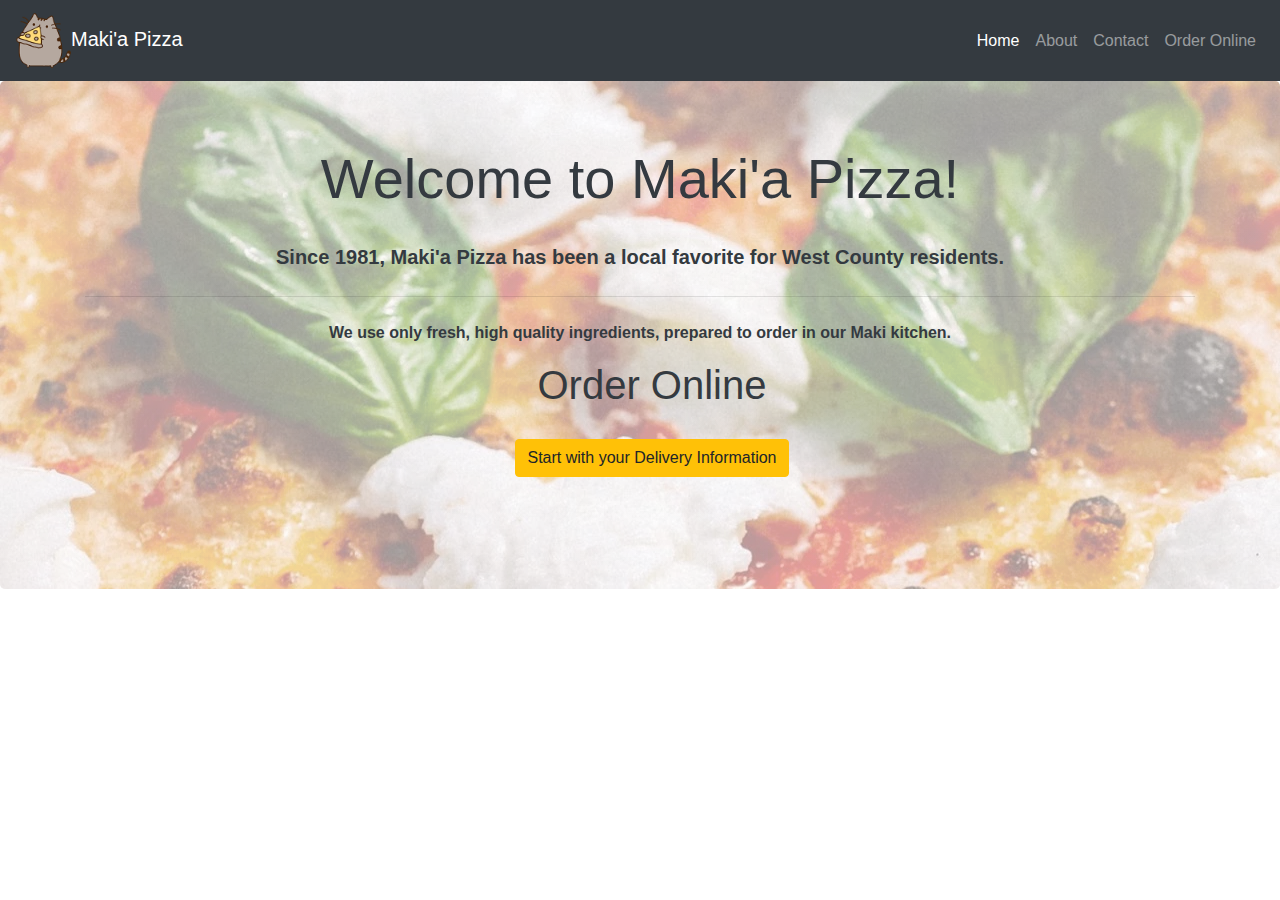
==== index.html @ 988d17c9 "init project" ====
<!DOCTYPE html>
<html lang="en">
<head>
    <meta charset="UTF-8">
    <meta http-equiv="X-UA-Compatible" content="IE=edge">
    <meta name="viewport" content="width=device-width, initial-scale=1.0">
    <meta name="viewport" content="width=device-width, initial-scale=1, shrink-to-fit=no">
    <title>Final Project</title>
    <script src="js/main.js"></script>
    <link rel="stylesheet" href="https://cdn.jsdelivr.net/npm/bootstrap@4.6.0/dist/css/bootstrap.min.css">
    <link rel="stylesheet" href="/css/styles.css">
    
    <style>
        .card           {border: 1px solid black;}
        output          {font-size: 0.6em;}
    </style>
    
</head>
<body>
    <nav class="navbar sticky-top navbar-expand lg navbar-dark bg-dark">
        
        <a class="navbar-brand" href="#">
            <img src="/images/pizza_cat_ico.png" width="55" height="55" alt="">Maki'a Pizza
        </a>
        <div class="collapse navbar-collapse ml-auto" id="navbarNav">
            <ul class="navbar-nav ml-auto">
              <li class="nav-item active">
                <a class="nav-link" href="#">Home <span class="sr-only">(current)</span></a>
              </li>
              <li class="nav-item">
                <a class="nav-link" href="#">About</a>
              </li>
              <li class="nav-item">
                <a class="nav-link" href="#">Contact</a>
              </li>
              <li class="nav-item">
                <a class="nav-link" href="#">Order Online</a>
              </li>
             
            </ul>
        </div>
            
    </nav>
    <div class="jumbotron text-center text-dark font-weight-bold bg-cover" style="background-image: linear-gradient(to bottom, rgba(255, 255, 255, 0.623) 0%,rgba(255, 255, 255, 0.582) 100%), url('/images/crispy pizza.jpg')" >
        <div class="container">
        <h1 class="display-4" >Welcome to Maki'a Pizza!</h1>
        <p class="lead font-weight-bold">Since 1981, Maki'a Pizza has been a local favorite for West County residents.</p>
        <hr class="my-4">
        <p>We use only fresh, high quality ingredients, prepared to order in our Maki kitchen.</p>
        <!-- <a class="btn btn-success btn-lg" href="#" role="button">MENU</a> -->
      </div>
    <div class="mt-2 ml-4">
        <h1>Order Online</h1>
            <button id="btnAddCustomer" class="btn btn-warning">Start with your Delivery Information</button>
            <br><br>
            <output id="loginDetails"></output>
    </div>
    
</body>
</html>
---- css/styles.css ----
h1 {margin-bottom: 30px;}
label {font-weight: bold;}
input, select {margin-bottom: 10px;}
form {width: 100%; background: #cfcccc; padding: 20px; border: 3px solid rgb(238, 198, 105)}
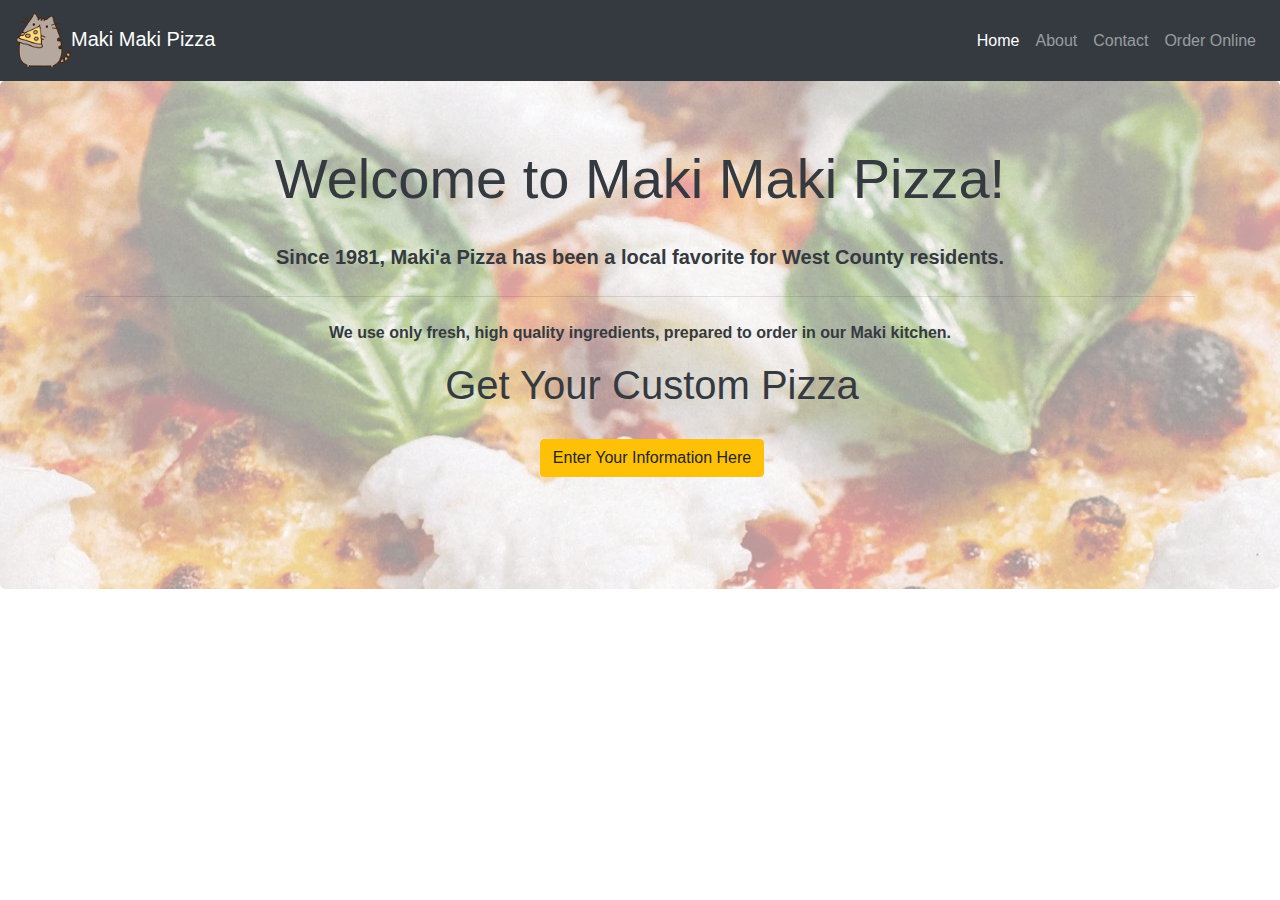
==== commit dbe0d86d: "updates" ====
--- a/index.html
+++ b/index.html
@@ -20,7 +20,7 @@
     <nav class="navbar sticky-top navbar-expand lg navbar-dark bg-dark">
         
         <a class="navbar-brand" href="#">
-            <img src="/images/pizza_cat_ico.png" width="55" height="55" alt="">Maki'a Pizza
+            <img src="/images/pizza_cat_ico.png" width="55" height="55" alt="">Maki Maki Pizza
         </a>
         <div class="collapse navbar-collapse ml-auto" id="navbarNav">
             <ul class="navbar-nav ml-auto">
@@ -43,15 +43,15 @@
     </nav>
     <div class="jumbotron text-center text-dark font-weight-bold bg-cover" style="background-image: linear-gradient(to bottom, rgba(255, 255, 255, 0.623) 0%,rgba(255, 255, 255, 0.582) 100%), url('/images/crispy pizza.jpg')" >
         <div class="container">
-        <h1 class="display-4" >Welcome to Maki'a Pizza!</h1>
+        <h1 class="display-4" >Welcome to Maki Maki Pizza!</h1>
         <p class="lead font-weight-bold">Since 1981, Maki'a Pizza has been a local favorite for West County residents.</p>
         <hr class="my-4">
         <p>We use only fresh, high quality ingredients, prepared to order in our Maki kitchen.</p>
         <!-- <a class="btn btn-success btn-lg" href="#" role="button">MENU</a> -->
       </div>
     <div class="mt-2 ml-4">
-        <h1>Order Online</h1>
-            <button id="btnAddCustomer" class="btn btn-warning">Start with your Delivery Information</button>
+        <h1>Get Your Custom Pizza</h1>
+            <button id="btnAddCustomer" class="btn btn-warning">Enter Your Information Here </button>
             <br><br>
             <output id="loginDetails"></output>
     </div>
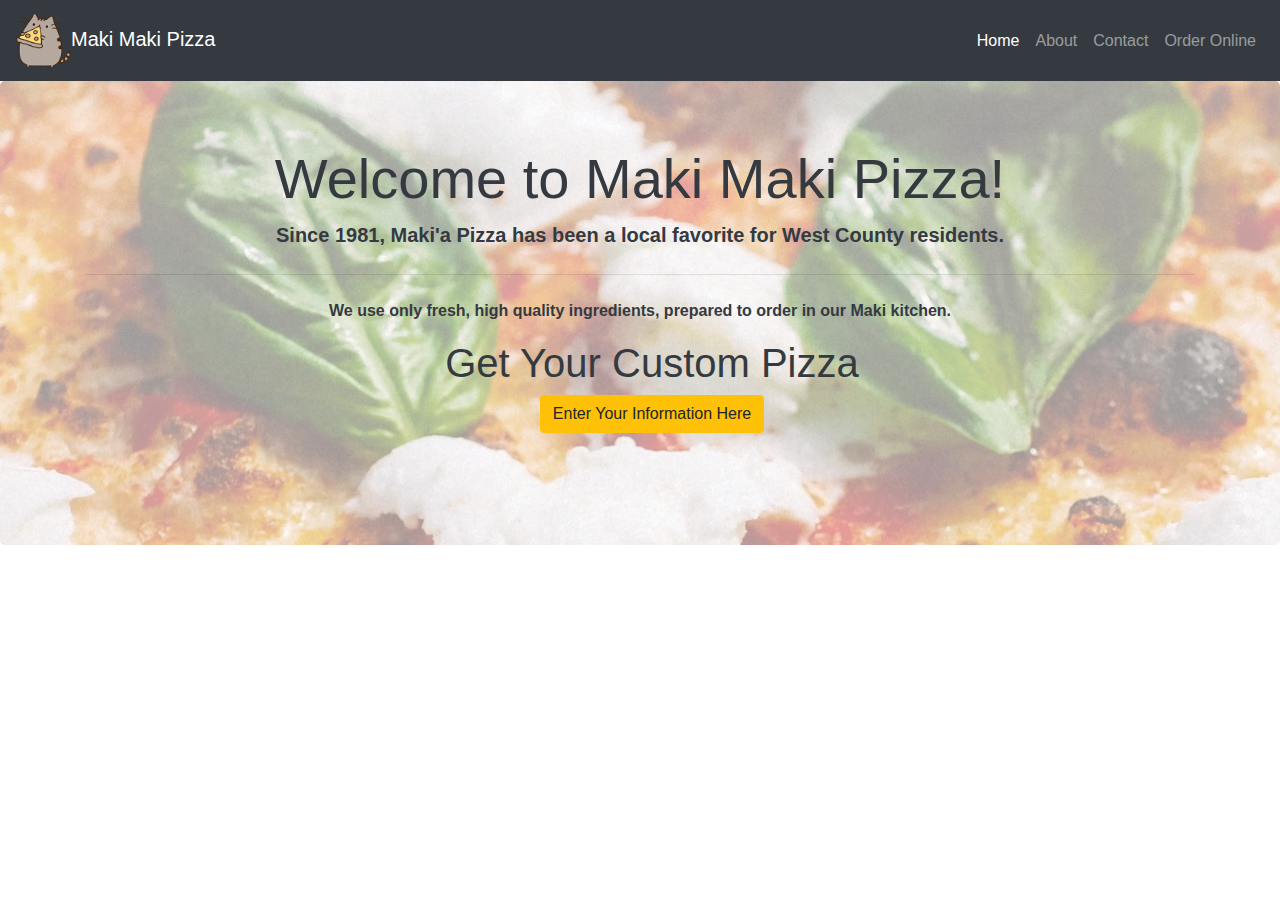
==== commit 3d4f20da: "building" ====
--- a/index.html
+++ b/index.html
@@ -5,7 +5,8 @@
     <meta http-equiv="X-UA-Compatible" content="IE=edge">
     <meta name="viewport" content="width=device-width, initial-scale=1.0">
     <meta name="viewport" content="width=device-width, initial-scale=1, shrink-to-fit=no">
-    <title>Final Project</title>
+    <title>Maki Home Page</title>
+    <link rel="shortcut icon" type="image/jpg" href="images/pizza_cat_ico.png"/>
     <script src="js/main.js"></script>
     <link rel="stylesheet" href="https://cdn.jsdelivr.net/npm/bootstrap@4.6.0/dist/css/bootstrap.min.css">
     <link rel="stylesheet" href="/css/styles.css">
--- a/css/styles.css
+++ b/css/styles.css
@@ -1,5 +1,13 @@
 
-h1 {margin-bottom: 30px;}
+h2 {margin-bottom: 30px;}
 label {font-weight: bold;}
 input, select {margin-bottom: 10px;}
-form {width: 100%; background: #cfcccc; padding: 20px; border: 3px solid rgb(238, 198, 105)}+form {width: 100%; background: #cfcccc; padding: 20px; border: 3px solid rgb(238, 198, 105)}
+
+#buildpizza {margin-bottom: 30px; margin-bottom: 10px; background: #cfcccc; 
+    padding: 20px; border: 3px solid rgb(238, 198, 105);
+   
+
+
+}
+
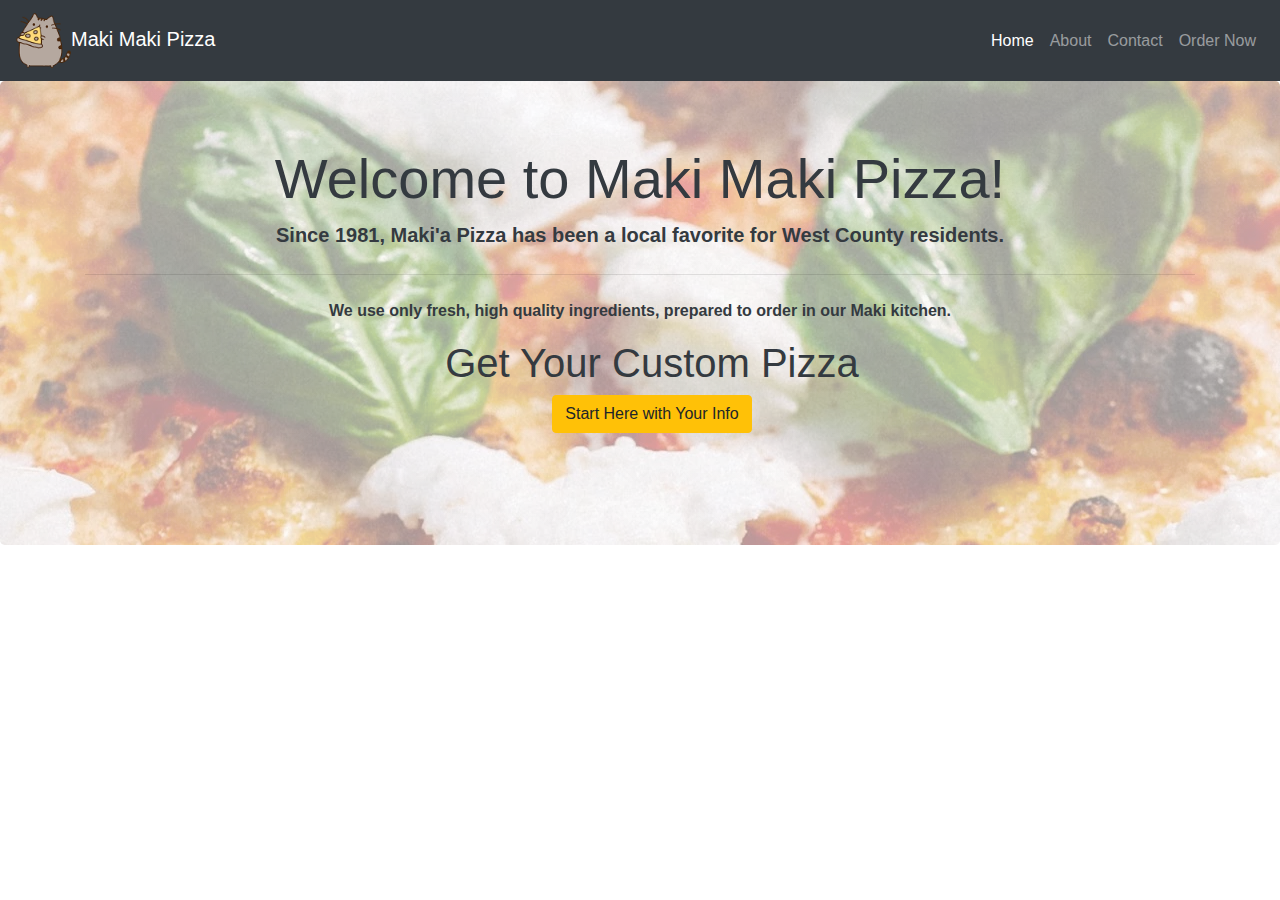
==== commit 85da0983: "building changes" ====
--- a/index.html
+++ b/index.html
@@ -35,7 +35,7 @@
                 <a class="nav-link" href="#">Contact</a>
               </li>
               <li class="nav-item">
-                <a class="nav-link" href="#">Order Online</a>
+                <a class="nav-link" href="buildpizza.html">Order Now</a>
               </li>
              
             </ul>
@@ -52,7 +52,7 @@
       </div>
     <div class="mt-2 ml-4">
         <h1>Get Your Custom Pizza</h1>
-            <button id="btnAddCustomer" class="btn btn-warning">Enter Your Information Here </button>
+            <button id="btnAddCustomer" class="btn btn-warning">Start Here with Your Info </button>
             <br><br>
             <output id="loginDetails"></output>
     </div>
